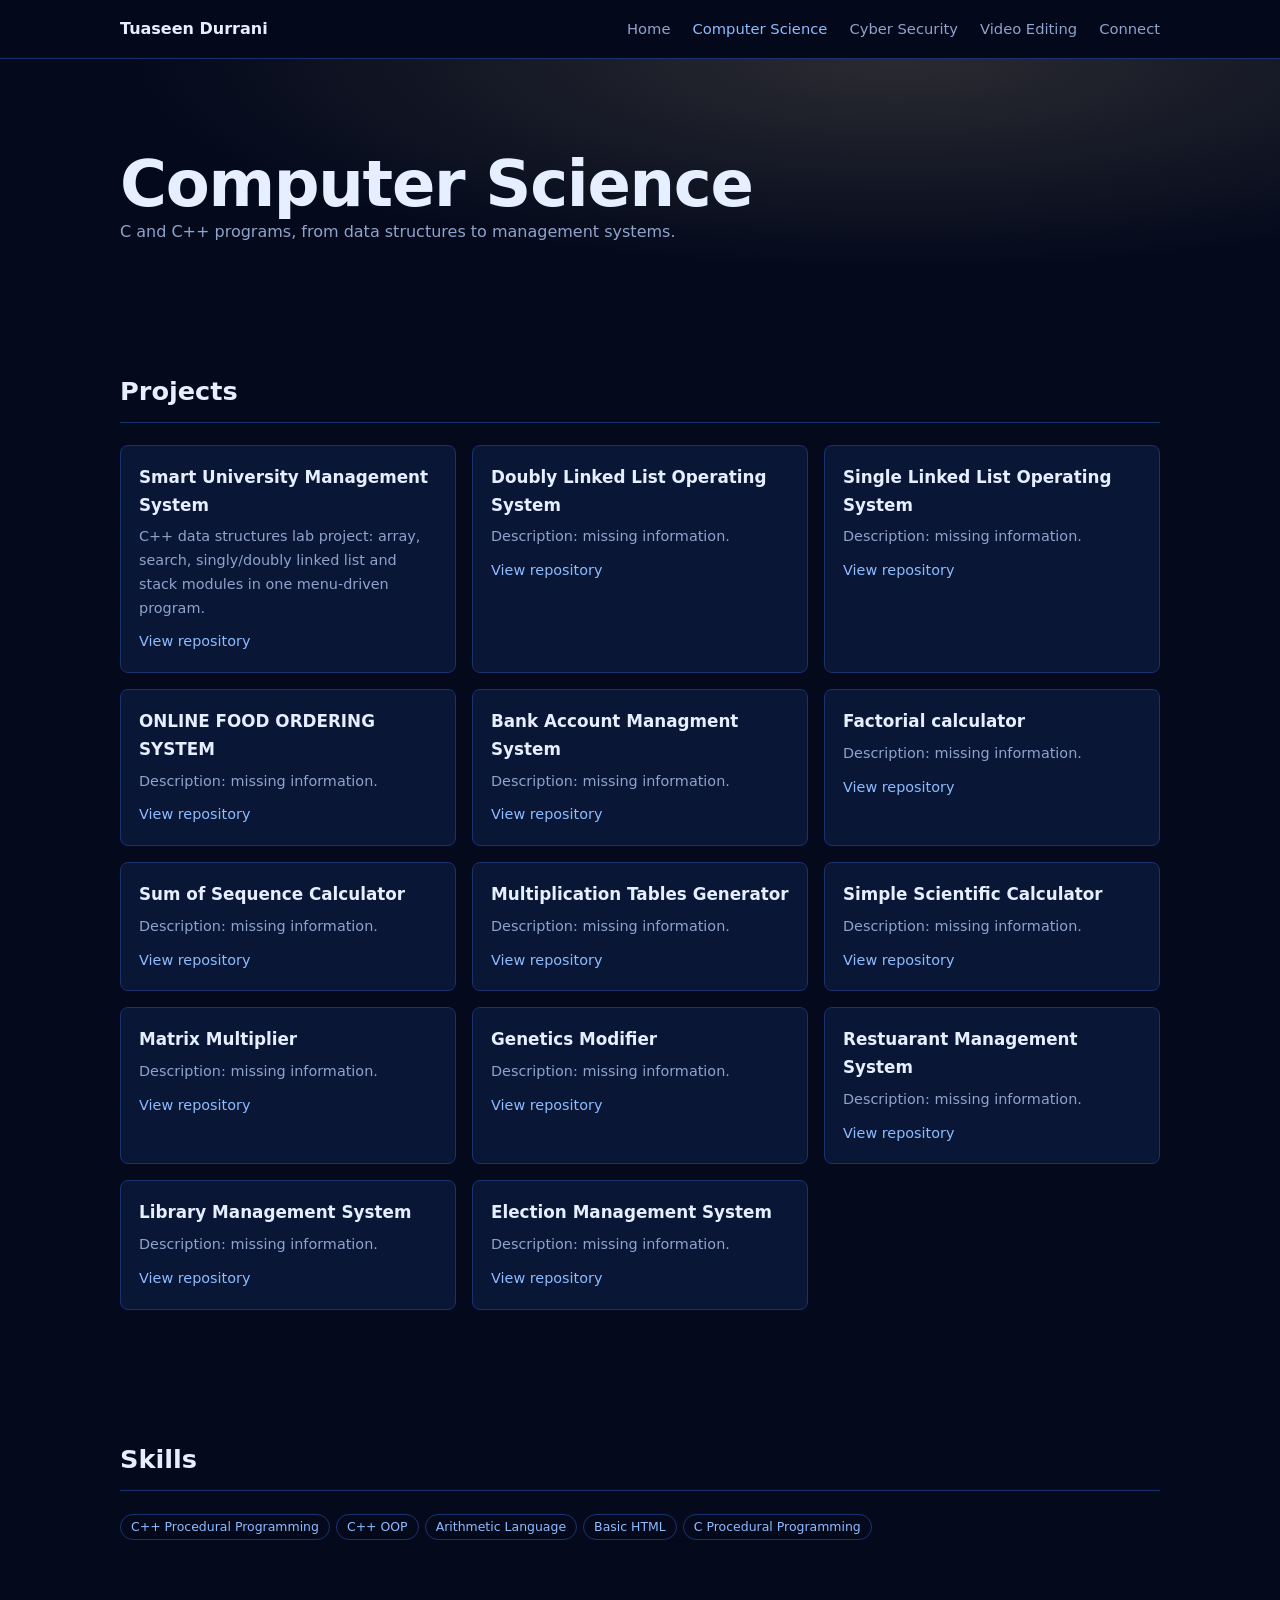
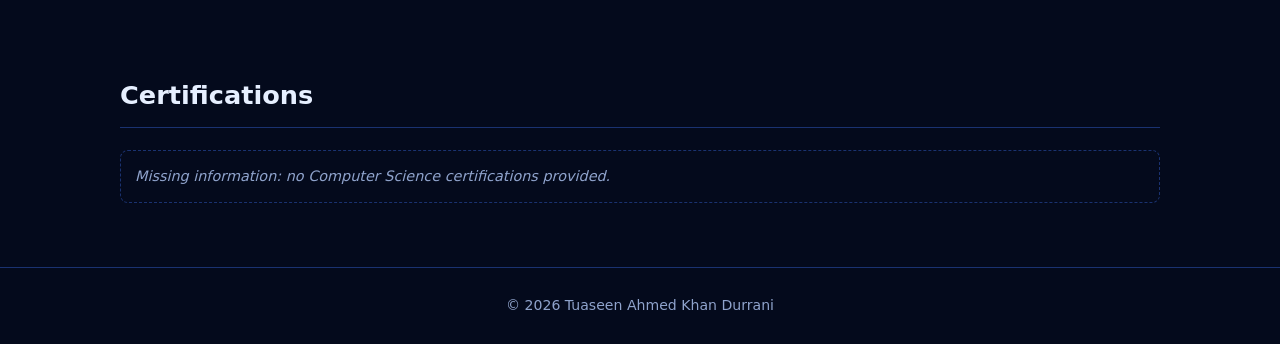
==== computer-science.html @ bd1d0817 "Add files via upload" ====
<!DOCTYPE html><html lang="en"><head><meta charset="utf-8"><meta name="viewport" content="width=device-width,initial-scale=1">
<title>Computer Science | Tuaseen Durrani</title><meta name="description" content="Computer Science projects and skills"><link rel="stylesheet" href="style.css"></head><body class="cs">
<nav><div class="wrap"><a class="brand" href="index.html">Tuaseen Durrani</a><button id="tg" aria-label="Menu" aria-expanded="false">Menu</button>
<ul id="menu"><li><a href="index.html" >Home</a></li><li><a href="computer-science.html" class="on">Computer Science</a></li><li><a href="cyber-security.html" >Cyber Security</a></li><li><a href="video-editing.html" >Video Editing</a></li><li><a href="index.html#connect">Connect</a></li></ul></div></nav>
<header class="hero cs"><div class="wrap"><h1>Computer Science</h1><p class="lead">C and C++ programs, from data structures to management systems.</p></div></header>
<section><div class="wrap"><h2>Projects</h2><div id="projects" class="grid"></div></div></section>
<section><div class="wrap"><h2>Skills</h2><span class="tag">C++ Procedural Programming</span><span class="tag">C++ OOP</span><span class="tag">Arithmetic Language</span><span class="tag">Basic HTML</span><span class="tag">C Procedural Programming</span></div></section>
<section><div class="wrap"><h2>Certifications</h2><p class="miss">Missing information: no Computer Science certifications provided.</p></div></section>
<footer><div class="wrap">&copy; <span id="yr"></span> Tuaseen Ahmed Khan Durrani</div></footer><script src="script.js"></script></body></html>
---- style.css ----
:root{--bg:#09090b;--bg2:#16161a;--fg:#ececf0;--mut:#9b9ba6;--ac:#c4c8d0;--ac2:#fff;--bd:#2c2c33;--ff:'Inter',system-ui,sans-serif}
body.cs{--bg:#040a1c;--bg2:#0a1636;--fg:#e6efff;--mut:#8fa3cc;--ac:#3b8cff;--ac2:#8dbcff;--bd:#1a3270}
body.cy{--bg:#06030b;--bg2:#120a1d;--fg:#ece6f5;--mut:#a592bd;--ac:#a855f7;--ac2:#dcb8ff;--bd:#3d2060;--ff:'JetBrains Mono',ui-monospace,Consolas,monospace}
body.vid{--bg:#020702;--bg2:#09140a;--fg:#e6f5e8;--mut:#8db391;--ac:#22e06b;--ac2:#95ffbb;--bd:#143f20}
*{box-sizing:border-box;margin:0}
html{scroll-behavior:smooth}
body{background:var(--bg);color:var(--fg);font-family:var(--ff);line-height:1.65;min-height:100vh}
a{color:var(--ac2);text-decoration:none}a:hover{text-decoration:underline}
a:focus-visible,button:focus-visible{outline:2px solid var(--ac);outline-offset:3px}
.wrap{max-width:1080px;margin:auto;padding:0 20px}
nav{position:sticky;top:0;z-index:20;background:color-mix(in srgb,var(--bg) 92%,transparent);backdrop-filter:blur(8px);border-bottom:1px solid var(--bd)}
nav .wrap{display:flex;align-items:center;justify-content:space-between;height:58px}
.brand{font-weight:700;color:var(--fg)}
nav ul{display:flex;gap:22px;list-style:none;padding:0}
nav ul a{color:var(--mut);font-size:.92rem}nav ul a:hover,nav ul a.on{color:var(--ac2);text-decoration:none}
#tg{display:none;background:none;border:1px solid var(--bd);color:var(--fg);padding:6px 12px;border-radius:6px;font-size:1rem}
section{padding:64px 0}
h1{font-size:clamp(2.2rem,6vw,4rem);line-height:1.1;letter-spacing:-.02em}
h2{font-size:1.6rem;margin-bottom:22px;padding-bottom:10px;border-bottom:1px solid var(--bd)}
h3{font-size:1.05rem;margin-bottom:6px}
.sub{color:var(--mut);margin:10px 0 18px;font-size:1.1rem}
.lead{max-width:62ch;color:var(--mut)}
.btn{display:inline-block;padding:10px 20px;border:1px solid var(--ac);border-radius:6px;color:var(--ac2);margin:18px 10px 0 0}
.btn.f{background:var(--ac);color:var(--bg);font-weight:600}.btn:hover{text-decoration:none;filter:brightness(1.15)}
.grid{display:grid;grid-template-columns:repeat(auto-fill,minmax(250px,1fr));gap:16px}
.card{background:var(--bg2);border:1px solid var(--bd);border-radius:8px;padding:18px}
.card p,.miss{color:var(--mut);font-size:.9rem}
.tag{display:inline-block;font-size:.78rem;border:1px solid var(--bd);border-radius:20px;padding:2px 10px;color:var(--ac2);margin:0 6px 6px 0}
.miss{border:1px dashed var(--bd);border-radius:8px;padding:14px;font-style:italic}
.sec3{display:grid;grid-template-columns:repeat(3,1fr);gap:16px}
.sec3 a{display:block;padding:26px;border:1px solid;border-radius:10px;color:var(--fg);transition:transform .2s}
.sec3 a:hover{transform:translateY(-4px);text-decoration:none}
.sec3 span{color:var(--mut);font-size:.9rem}
.s1{border-color:#3b8cff;background:linear-gradient(160deg,#0a1636,#040a1c)}
.s2{border-color:#a855f7;background:linear-gradient(160deg,#1a0b2c,#06030b)}
.s3{border-color:#22e06b;background:linear-gradient(160deg,#0a1a0d,#020702)}
.hero{padding:90px 0 60px;background:radial-gradient(ellipse at 70% 0,#2a2a31 0,transparent 60%)}
.hero h1{background:linear-gradient(90deg,#fff,#8e929c 60%,#fff);-webkit-background-clip:text;background-clip:text;color:transparent}
.hero.cs h1,.hero.vid h1,.hero.cy h1{background:none;color:var(--fg)}
.links{display:grid;grid-template-columns:repeat(auto-fit,minmax(200px,1fr));gap:12px}
.links a{display:flex;flex-direction:column;padding:14px 16px;background:var(--bg2);border:1px solid var(--bd);border-radius:8px;color:var(--fg)}
.links a:hover{border-color:var(--ac);text-decoration:none}.links small{color:var(--mut);word-break:break-all}
footer{border-top:1px solid var(--bd);padding:26px 0;color:var(--mut);font-size:.88rem;text-align:center}
/* cyber case-file look */
body.cy::after{content:"";position:fixed;inset:0;pointer-events:none;background:repeating-linear-gradient(0deg,rgba(168,85,247,.04) 0 1px,transparent 1px 3px)}
.file{border:1px solid var(--ac);padding:26px;border-radius:4px;position:relative;background:var(--bg2)}
.stamp{position:absolute;right:18px;top:16px;border:2px solid #e5484d;color:#e5484d;padding:2px 10px;transform:rotate(6deg);font-weight:700;letter-spacing:.1em}
.meta{color:var(--mut);font-size:.85rem}
.ex{border-left:3px solid var(--ac)}
.ex b{color:var(--ac2);font-size:.78rem}
.cur::after{content:"_";animation:bl 1s steps(2) infinite}@keyframes bl{50%{opacity:0}}
@media(max-width:760px){#tg{display:block}nav ul{display:none;position:absolute;top:58px;left:0;right:0;flex-direction:column;background:var(--bg);padding:14px 20px;border-bottom:1px solid var(--bd)}nav ul.open{display:flex}.sec3{grid-template-columns:1fr}section{padding:44px 0}.stamp{position:static;display:inline-block;margin-bottom:12px}}
@media(prefers-reduced-motion:reduce){*{animation:none!important;transition:none!important}}
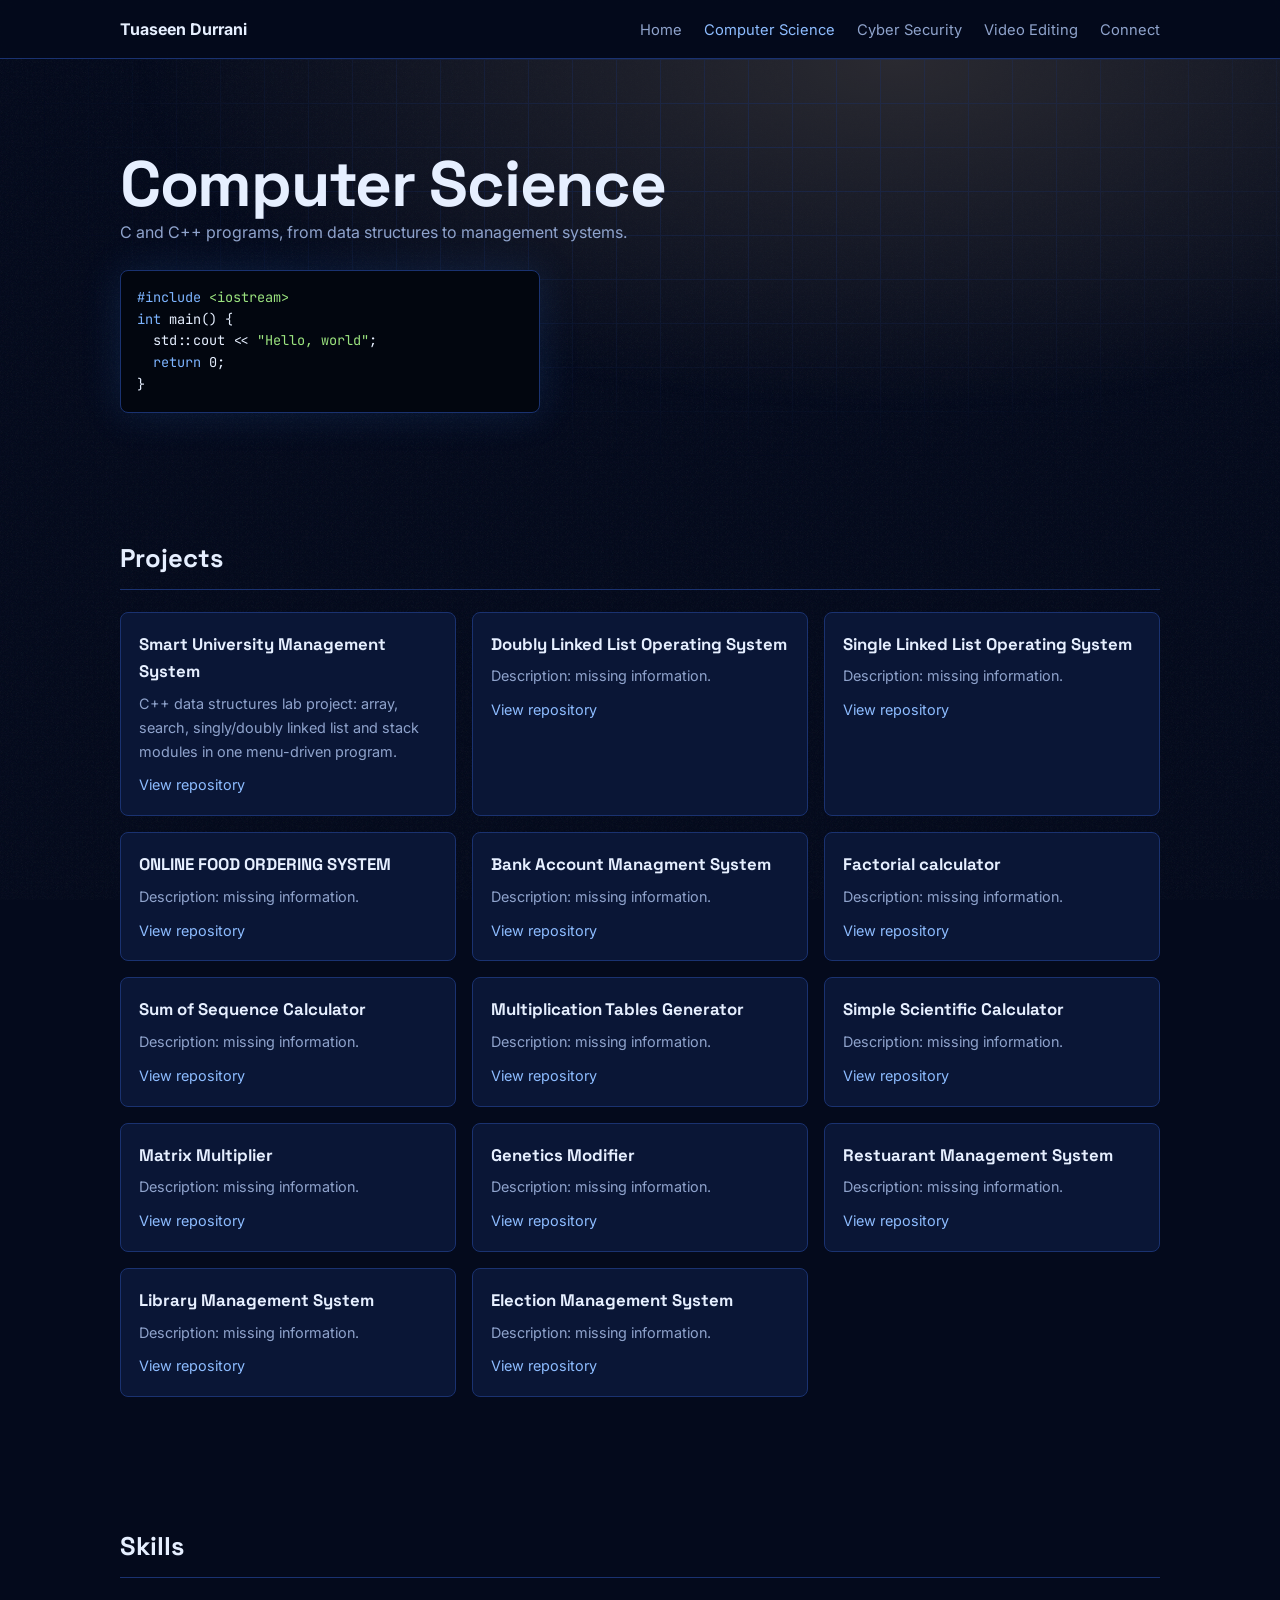
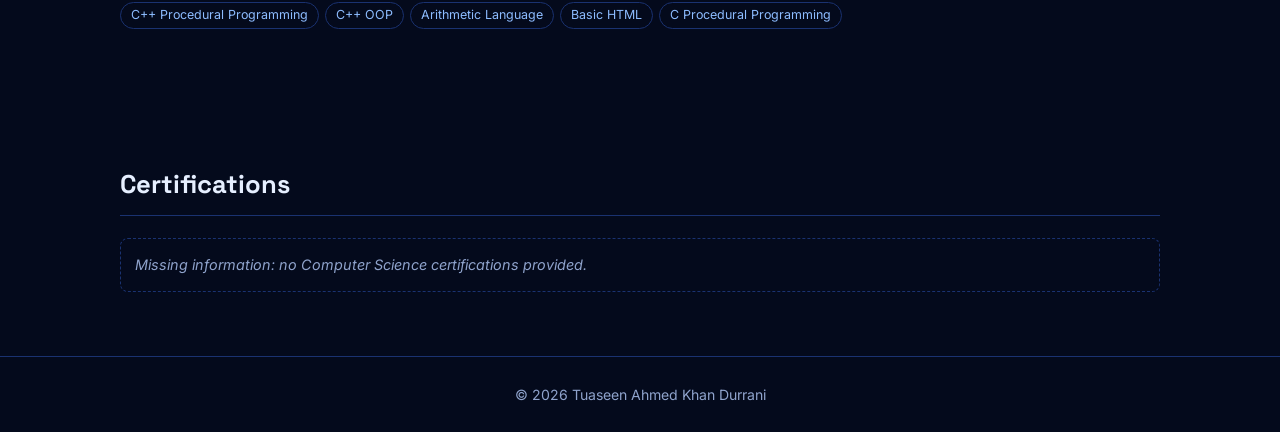
==== commit 196005f6: "Add files via upload" ====
--- a/computer-science.html
+++ b/computer-science.html
@@ -1,8 +1,12 @@
 <!DOCTYPE html><html lang="en"><head><meta charset="utf-8"><meta name="viewport" content="width=device-width,initial-scale=1">
-<title>Computer Science | Tuaseen Durrani</title><meta name="description" content="Computer Science projects and skills"><link rel="stylesheet" href="style.css"></head><body class="cs">
+<title>Computer Science | Tuaseen Durrani</title><meta name="description" content="Computer Science projects and skills"><link rel="preconnect" href="https://fonts.googleapis.com"><link href="https://fonts.googleapis.com/css2?family=Inter:wght@400;600;700&family=JetBrains+Mono:wght@400;700&family=Space+Grotesk:wght@500;700&display=swap" rel="stylesheet"><link rel="stylesheet" href="style.css"></head><body class="cs">
 <nav><div class="wrap"><a class="brand" href="index.html">Tuaseen Durrani</a><button id="tg" aria-label="Menu" aria-expanded="false">Menu</button>
 <ul id="menu"><li><a href="index.html" >Home</a></li><li><a href="computer-science.html" class="on">Computer Science</a></li><li><a href="cyber-security.html" >Cyber Security</a></li><li><a href="video-editing.html" >Video Editing</a></li><li><a href="index.html#connect">Connect</a></li></ul></div></nav>
-<header class="hero cs"><div class="wrap"><h1>Computer Science</h1><p class="lead">C and C++ programs, from data structures to management systems.</p></div></header>
+<header class="hero cs"><div class="wrap"><h1>Computer Science</h1><p class="lead">C and C++ programs, from data structures to management systems.</p><pre class="code"><span class="k">#include</span> <span class="s">&lt;iostream&gt;</span>
+<span class="k">int</span> main() {
+  std::cout &lt;&lt; <span class="s">"Hello, world"</span>;
+  <span class="k">return</span> 0;
+}</pre></div></header>
 <section><div class="wrap"><h2>Projects</h2><div id="projects" class="grid"></div></div></section>
 <section><div class="wrap"><h2>Skills</h2><span class="tag">C++ Procedural Programming</span><span class="tag">C++ OOP</span><span class="tag">Arithmetic Language</span><span class="tag">Basic HTML</span><span class="tag">C Procedural Programming</span></div></section>
 <section><div class="wrap"><h2>Certifications</h2><p class="miss">Missing information: no Computer Science certifications provided.</p></div></section>
--- a/style.css
+++ b/style.css
@@ -51,3 +51,47 @@
 .cur::after{content:"_";animation:bl 1s steps(2) infinite}@keyframes bl{50%{opacity:0}}
 @media(max-width:760px){#tg{display:block}nav ul{display:none;position:absolute;top:58px;left:0;right:0;flex-direction:column;background:var(--bg);padding:14px 20px;border-bottom:1px solid var(--bd)}nav ul.open{display:flex}.sec3{grid-template-columns:1fr}section{padding:44px 0}.stamp{position:static;display:inline-block;margin-bottom:12px}}
 @media(prefers-reduced-motion:reduce){*{animation:none!important;transition:none!important}}
+/* ---- v2: texture, depth, motion ---- */
+h1,h2,h3{font-family:'Space Grotesk',var(--ff)}body.cy h1,body.cy h2,body.cy h3{font-family:var(--ff)}
+body::before{content:"";position:fixed;inset:0;z-index:-1;pointer-events:none;opacity:.08;background-image:url("data:image/svg+xml,%3Csvg xmlns='http://www.w3.org/2000/svg' width='160' height='160'%3E%3Cfilter id='n'%3E%3CfeTurbulence baseFrequency='.8' numOctaves='2'/%3E%3C/filter%3E%3Crect width='160' height='160' filter='url(%23n)'/%3E%3C/svg%3E")}
+.hero{position:relative;overflow:hidden}.hero>.wrap{position:relative}
+.hero::before{content:"";position:absolute;inset:0;background-image:linear-gradient(var(--bd) 1px,transparent 1px),linear-gradient(90deg,var(--bd) 1px,transparent 1px);background-size:44px 44px;opacity:.45;-webkit-mask-image:radial-gradient(ellipse at 60% 20%,#000,transparent 70%);mask-image:radial-gradient(ellipse at 60% 20%,#000,transparent 70%);animation:drift 24s linear infinite}
+@keyframes drift{to{background-position:44px 44px}}
+.hero h1{background-size:220% 100%;animation:up .9s backwards,sheen 8s linear infinite}
+@keyframes sheen{to{background-position:-220% 0}}
+.hero .sub,.hero .lead,.hero .btn,.hero .code,.hero .tl,.hero .file{animation:up .9s .2s backwards}
+@keyframes up{from{opacity:0;transform:translateY(18px)}}
+.rv{opacity:0}.rv.in{opacity:1;animation:up .7s backwards;animation-delay:var(--d,0s)}
+.spot{position:relative;overflow:hidden}
+.spot::after{content:"";position:absolute;inset:0;pointer-events:none;opacity:0;transition:opacity .3s;background:radial-gradient(260px circle at var(--mx,50%) var(--my,50%),color-mix(in srgb,var(--ac) 22%,transparent),transparent 70%)}
+.spot:hover::after{opacity:1}
+.card{transition:border-color .25s,transform .25s}.card:hover{border-color:var(--ac);transform:translateY(-3px)}
+.sec3 a h3{font-size:1.3rem}
+/* computer science */
+.code{background:#02060f;border:1px solid var(--bd);border-radius:8px;padding:16px;font:.85rem/1.6 'JetBrains Mono',ui-monospace,monospace;max-width:420px;margin-top:24px;overflow-x:auto;box-shadow:0 0 40px rgba(59,140,255,.15)}
+.k{color:#7db4ff}.s{color:#9be37f}
+/* cyber */
+body.cy{cursor:crosshair}
+#rain{position:absolute;inset:0;width:100%;height:100%;opacity:.3}
+.file{overflow:hidden}
+.file::after{content:"";position:absolute;left:0;right:0;height:2px;background:linear-gradient(90deg,transparent,var(--ac),transparent);animation:scan 4s linear infinite}
+@keyframes scan{from{top:-2px}to{top:100%}}
+.glitch{position:relative}
+.glitch::before,.glitch::after{content:attr(data-t);position:absolute;left:0;top:0;width:100%;opacity:0}
+.glitch::before{color:#ff2bd6;clip-path:inset(0 0 55% 0);animation:gl 3.5s infinite steps(1)}
+.glitch::after{color:#22d3ee;clip-path:inset(55% 0 0 0);animation:gl 3.5s infinite steps(1) reverse}
+@keyframes gl{0%,88%,100%{opacity:0}90%{opacity:.85;transform:translate(-3px,1px)}94%{opacity:.85;transform:translate(3px,-1px)}}
+.term{background:#000;border:1px solid var(--bd);border-radius:6px;padding:14px 16px;margin-top:22px;font-size:.85rem;min-height:120px;color:#4ade80}
+.term pre{white-space:pre-wrap;font:inherit}
+.ex{position:relative}.ex::before{content:"";position:absolute;right:8px;top:8px;width:14px;height:14px;border:2px solid var(--ac);border-left:0;border-bottom:0}
+.ex:hover b::after{content:"  VERIFIED";color:#4ade80}
+body.cy .miss{border:1px dashed var(--ac);background:repeating-linear-gradient(135deg,transparent 0 10px,rgba(168,85,247,.08) 10px 20px)}
+body.cy .tag{border-color:var(--ac);box-shadow:0 0 12px rgba(168,85,247,.3)}
+body.cy .card:hover{box-shadow:0 0 24px rgba(168,85,247,.25)}
+/* video */
+body.vid::before{opacity:.12}
+.tl{position:relative;height:50px;margin-top:26px;border:1px solid var(--bd);border-radius:4px;overflow:hidden;background:repeating-linear-gradient(90deg,var(--bg2) 0 70px,#0f2414 70px 72px)}
+.tl i{position:absolute;top:8px;bottom:8px;background:color-mix(in srgb,var(--ac) 28%,transparent);border:1px solid var(--ac);border-radius:3px}
+.tl b{position:absolute;top:0;bottom:0;width:2px;background:var(--ac);box-shadow:0 0 12px var(--ac);animation:play 7s linear infinite}
+@keyframes play{from{left:0}to{left:100%}}
+@media(prefers-reduced-motion:reduce){.rv{opacity:1}.hero::before,.file::after,.tl b{animation:none}}
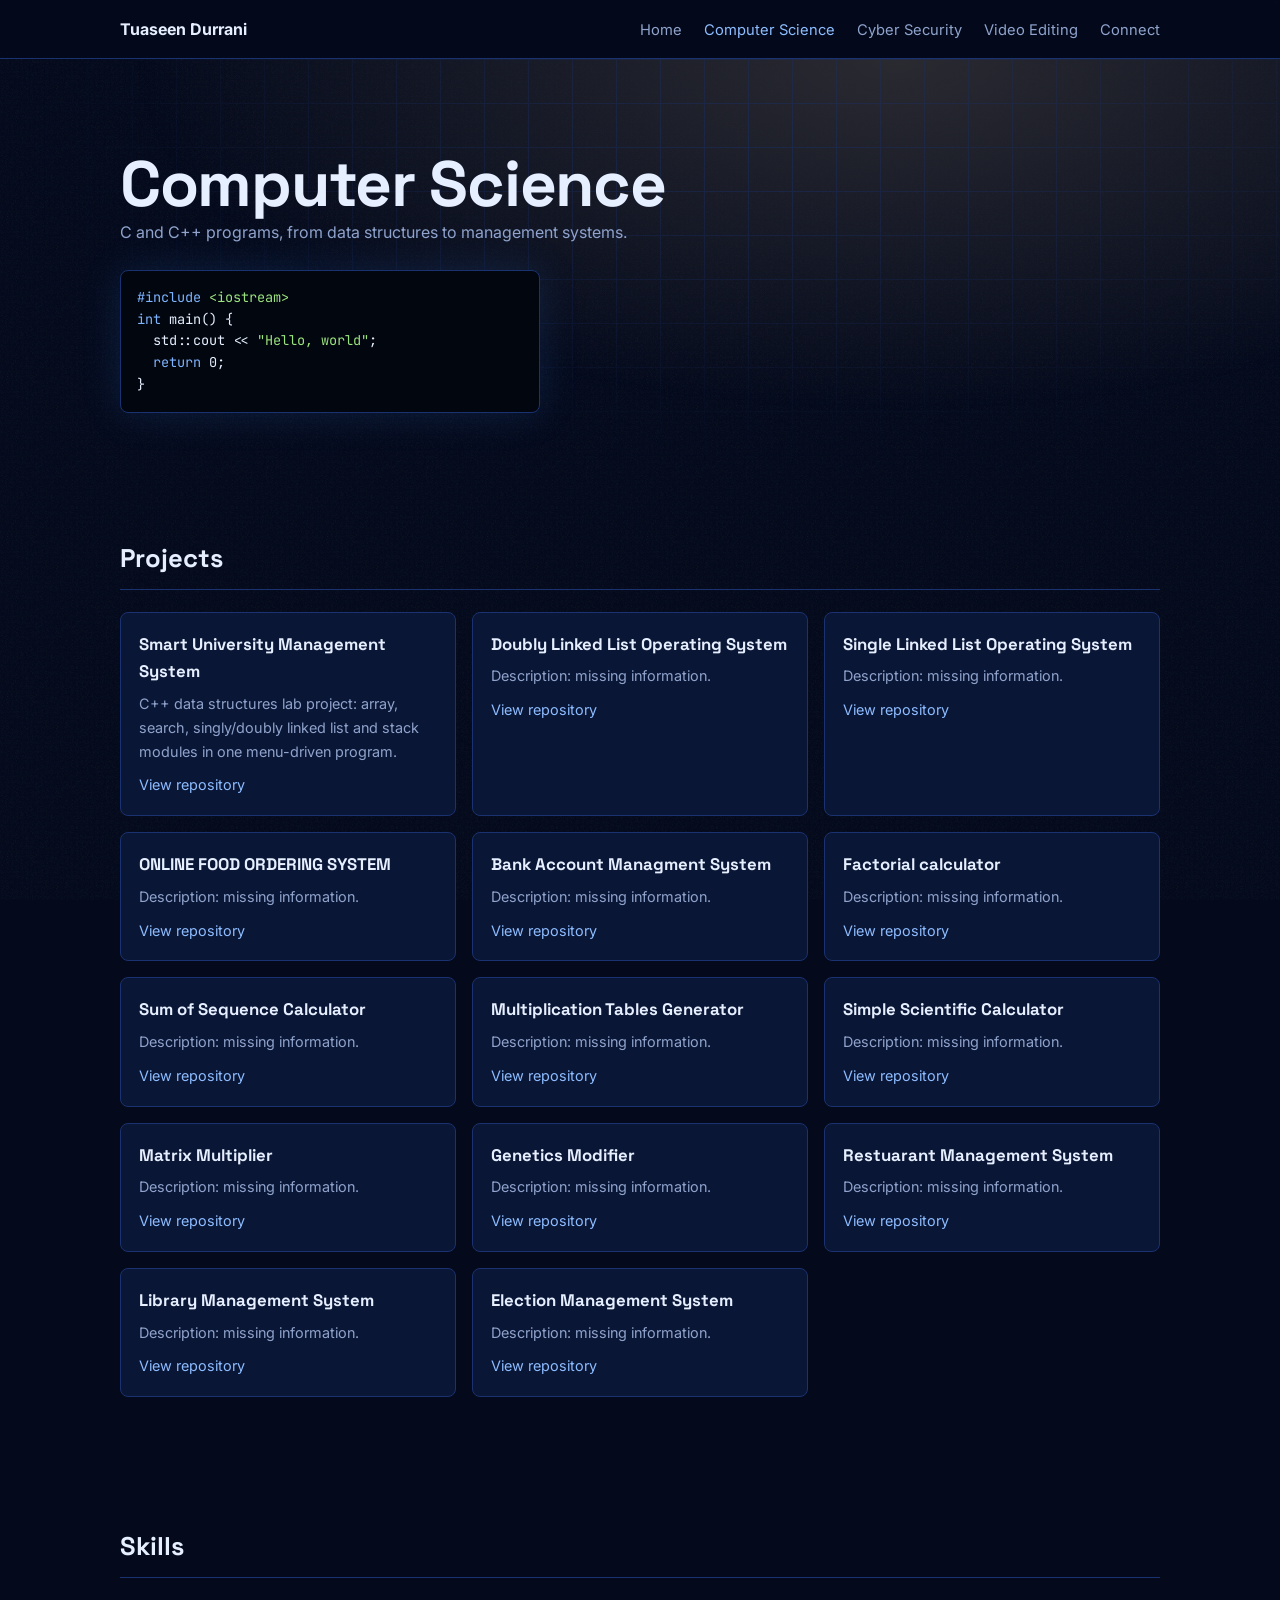
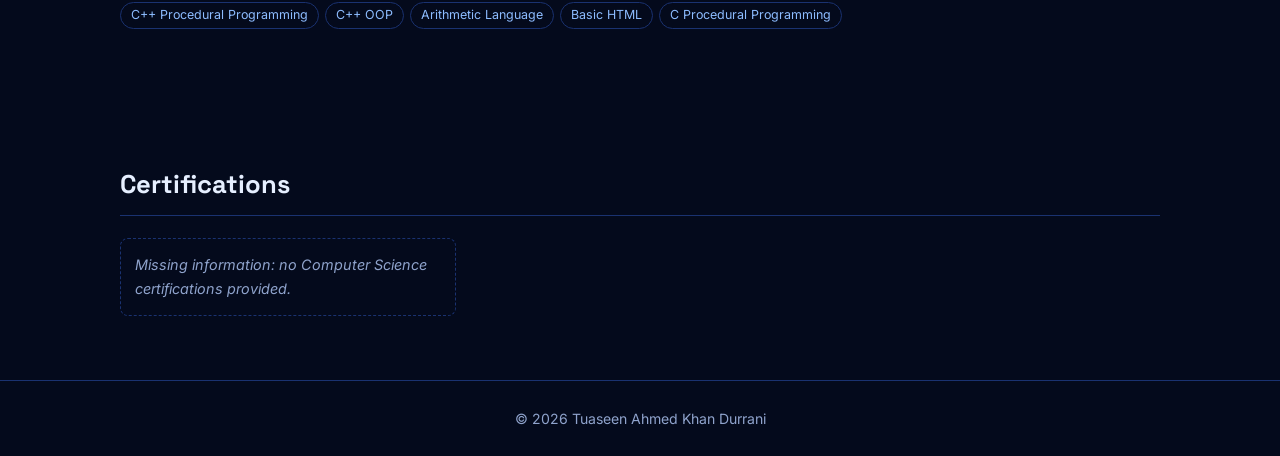
==== commit 6aca2dd8: "Add files via upload" ====
--- a/computer-science.html
+++ b/computer-science.html
@@ -8,6 +8,6 @@
   <span class="k">return</span> 0;
 }</pre></div></header>
 <section><div class="wrap"><h2>Projects</h2><div id="projects" class="grid"></div></div></section>
-<section><div class="wrap"><h2>Skills</h2><span class="tag">C++ Procedural Programming</span><span class="tag">C++ OOP</span><span class="tag">Arithmetic Language</span><span class="tag">Basic HTML</span><span class="tag">C Procedural Programming</span></div></section>
-<section><div class="wrap"><h2>Certifications</h2><p class="miss">Missing information: no Computer Science certifications provided.</p></div></section>
-<footer><div class="wrap">&copy; <span id="yr"></span> Tuaseen Ahmed Khan Durrani</div></footer><script src="script.js"></script></body></html>
+<section><div class="wrap"><h2>Skills</h2><div id="skills"><span class="tag">C++ Procedural Programming</span><span class="tag">C++ OOP</span><span class="tag">Arithmetic Language</span><span class="tag">Basic HTML</span><span class="tag">C Procedural Programming</span></div></div></section>
+<section><div class="wrap"><h2>Certifications</h2><div class="grid" id="certs"><p class="miss">Missing information: no Computer Science certifications provided.</p></div></div></section>
+<footer><div class="wrap"><span id="dev" tabindex="0" role="button">&copy; <span id="yr"></span> Tuaseen Ahmed Khan Durrani</span><div id="devbar"></div></div></footer><script src="data.js"></script><script src="script.js"></script></body></html>
--- a/style.css
+++ b/style.css
@@ -95,3 +95,19 @@
 .tl b{position:absolute;top:0;bottom:0;width:2px;background:var(--ac);box-shadow:0 0 12px var(--ac);animation:play 7s linear infinite}
 @keyframes play{from{left:0}to{left:100%}}
 @media(prefers-reduced-motion:reduce){.rv{opacity:1}.hero::before,.file::after,.tl b{animation:none}}
+/* ---- v3: timeline + developer mode ---- */
+.cg{display:flex;align-items:baseline;gap:14px;margin-bottom:20px}.cg strong{font:700 3rem 'Space Grotesk',sans-serif;color:var(--ac2)}.cg span{color:var(--mut)}
+.tlx{display:flex;gap:10px;overflow-x:auto;padding:6px 2px 12px}
+.nd{flex:1 0 108px;background:var(--bg2);border:1px solid var(--bd);color:var(--mut);border-radius:8px;padding:12px 8px;cursor:pointer;font:inherit}
+.nd::before{content:"";display:block;width:12px;height:12px;border-radius:50%;margin:0 auto 8px;border:2px solid var(--ac)}
+.nd.done::before{background:var(--ac)}.nd[aria-pressed=true]{border-color:var(--ac2);color:var(--fg)}
+#tld{margin-top:6px}#tld p{margin-top:4px}
+#dev{cursor:pointer;user-select:none}body.dev #dev{color:var(--ac2)}
+#devbar{display:none;gap:4px;flex-wrap:wrap;justify-content:center;margin-top:10px}body.dev #devbar{display:flex}
+#devbar .btn{margin:6px 4px 0;padding:7px 14px;font-size:.85rem;cursor:pointer;background:none;font-family:inherit}#devbar .btn:hover{background:var(--bg2)}
+dialog{background:var(--bg2);color:var(--fg);border:1px solid var(--ac);border-radius:10px;padding:22px;width:min(460px,92vw);font-family:var(--ff)}
+dialog::backdrop{background:rgba(0,0,0,.75)}
+dialog label{display:block;margin:12px 0 4px;font-size:.85rem;color:var(--mut)}
+dialog input,dialog textarea{width:100%;background:var(--bg);border:1px solid var(--bd);color:var(--fg);padding:9px;border-radius:6px;font:inherit}
+dialog .btn{cursor:pointer;background:none;font:inherit;margin-top:14px}dialog .btn.f{background:var(--ac)}
+.rm{display:none;margin-left:8px;background:none;border:0;color:#ff6b6b;cursor:pointer;font-size:1.1rem}body.dev .xtra .rm{display:inline}
